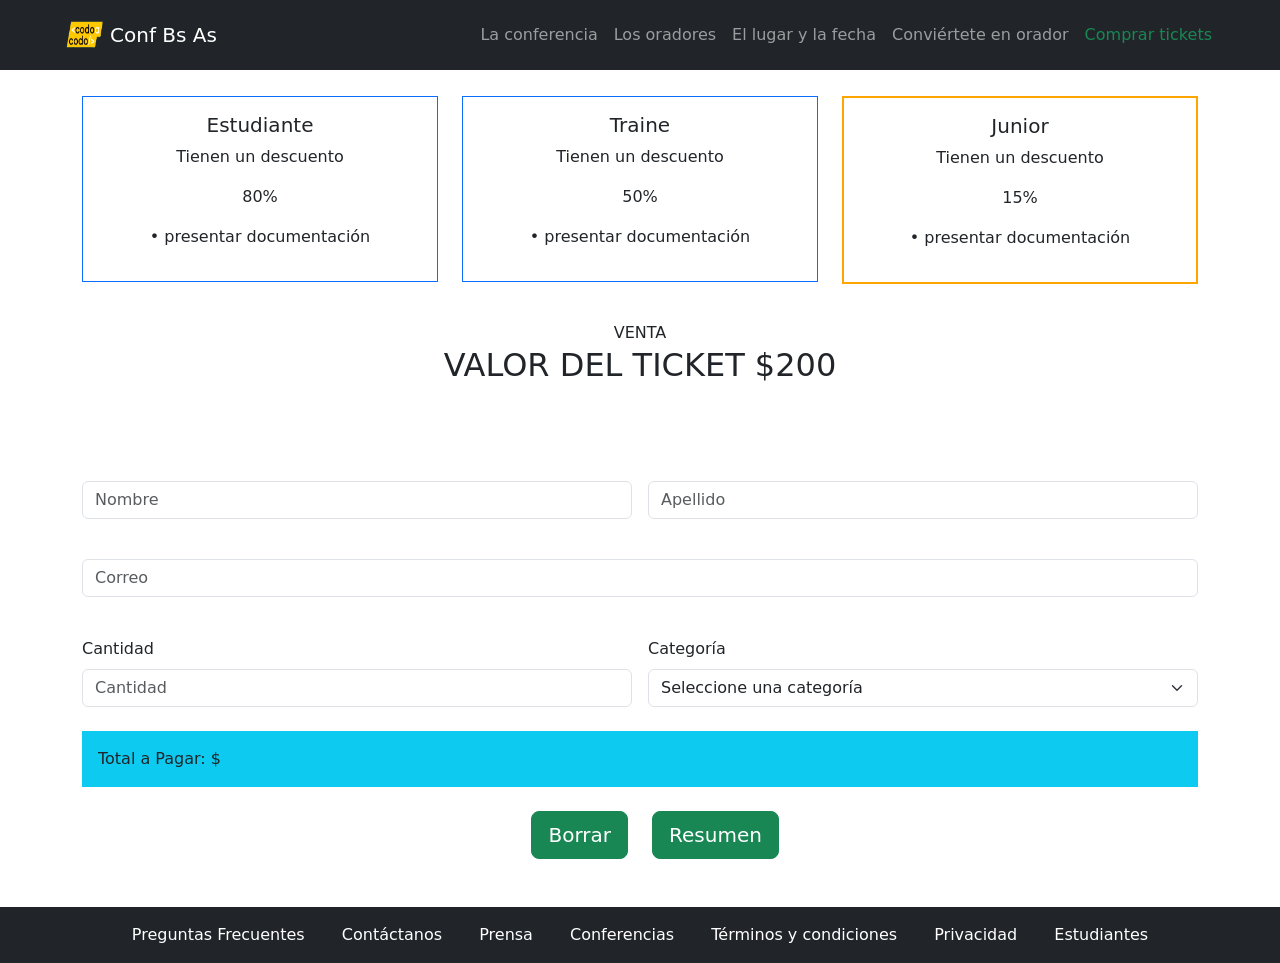
==== compra_ticket.html @ 866379e1 "se agrego restricción para que en campo cantidad solo se puede ingresar número" ====
<!DOCTYPE html>
<html lang="es">

<head>
<!-- codificación de caracteres utilizada en la página web -->
    <meta charset="UTF-8">
<!-- indica al navegador web cómo debe interpretar la página web en términos de compatibilidad con versiones antiguas del navegador Internet Explorer -->
    <meta http-equiv="X-UA-Compatible" content="IE=edge">
<!-- SEO Meta Tags -->
    <meta name="keywords" content="php, curso, codoacodo, codo a codo">
<!-- Autor Meta Tags -->        
		<meta name="author" content="Víctor Alberto Nibeyro">
<!-- Icono de la pestaña tambien si se modifica ver en <a class="navbar-brand" href="#"><img src=... -->         
        <link rel="shortcut icon" type="image/x-icon" href="./images/codoacodo.png"> 
<!-- Vista determinada  necesaria para bootstrap -->
    <meta name="viewport" content="width=device-width, initial-scale=1">
     <link rel="stylesheet" href="./styles/v5.3.0-alpha3/node_modules/bootstrap/dist/css/bootstrap.css">
    <link rel="stylesheet" href="./styles/style.css"> 
    <link rel="stylesheet" href="./styles/animate.css">
<!-- Renovación de cache -->
    <meta http-equiv="Cache-Control" content="no-cache, no-store, must-revalidate">
        <title>Codo a codo - Compra de Tickets</title>
</head>

<body>
<!--Barra de navegación-->
<header class="fixed-top">
    <nav class="navbar sticky-top navbar-expand-lg navbar-dark bg-dark mx-auto px-md-5">
        <div class="container-fluid">
            <a class="navbar-brand d-flex align-items-center" href="#">
                <img class="logo animate__animated animate__flip animate__slow " src="images/codoacodo.png" alt="" width="50" height="44" href="index.html">
                <span class="titulo ml-2" href="index.html">Conf Bs As</span>
            </a>
            <button class="navbar-toggler" type="button" data-bs-toggle="collapse" data-bs-target="#navbarNav" aria-controls="navbarNav" aria-expanded="false" aria-label="Toggle navigation">
                <span class="navbar-toggler-icon"></span>
            </button>
            <div class="collapse navbar-collapse justify-content-end" id="navbarNav">
                <ul class="navbar-nav">
                    <li class="nav-item">
                        <a class="nav-link" href="index.html">La conferencia</a>
                    </li>
                    <li class="nav-item">
                        <a class="nav-link" href="#">Los oradores</a>
                    </li>
                    <li class="nav-item">
                        <a class="nav-link" href="#">El lugar y la fecha</a>
                    </li>
                    <li class="nav-item">
                        <a class="nav-link" href="#">Conviértete en orador</a>
                    </li>
                    <li class="nav-item">
                        <a class="nav-link text-success font-weight-bold font-compra" href="compra_ticket.html">Comprar tickets</a>
                    </li>
                </ul>
            </div>
        </div>
    </nav>
</header >    

<!-- Columnas de descuentos -->      

    <div class="container mt-5 mt-lg-5 pt-5">
        <div class="row">
            <div class="col-md-4 mb-4">
                <div class="bg-white p-3 border border-primary">
                    <div class="text-center">
                        <h5>Estudiante</h5>
                        <p>Tienen un descuento</p>
                        <p>80%</p>
                        <p>• presentar documentación</p>
                    </div>
                </div>
            </div>
            <div class="col-md-4 mb-4">
                <div class="bg-white p-3 border border-primary">
                    <div class="text-center">
                        <h5>Traine</h5>
                        <p>Tienen un descuento</p>
                        <p>50%</p>
                        <p>• presentar documentación</p>
                    </div>
                </div>
            </div>
            <div class="col-md-4 mb-4">
                <div class="bg-white p-3 border-orange">
                    <div class="text-center">
                        <h5>Junior</h5>
                        <p>Tienen un descuento</p>
                        <p>15%</p>
                        <p>• presentar documentación</p>
                    </div>
                </div>
            </div>
        </div>
    </div>   

    <section>
    <h2 class="text-center"><span class="smaller-text">VENTA </span> <br>VALOR DEL TICKET $200</h2>

</section>
             

<!--Formulario -->            
<section class="formulario py-5">
    <div class="container">
        <div class="row justify-content-center">
            <form action="" method="post">
                <div class="row g-3 mt-4">
                    <div class="col-md-6">
                        <input class="form-control" type="text" name="Nombre" id="Nombre" placeholder="Nombre">
                    </div>
                    <div class="col-md-6">
                        <input class="form-control" type="text" name="Apellido" id="Apellido" placeholder="Apellido">
                    </div>
                </div>
                <div class="row g-3 mt-4">
                    <div class="col-md-12">
                        <input class="form-control" type="text" name="Comentario" id="Comentario" placeholder="Correo">
                    </div>
                </div>
                <div class="row g-3 mt-4">
                    <div class="col-md-6">
                        <label for="Cantidad" class="form-label">Cantidad</label>
                        <input class="form-control" type="text" name="Cantidad" id="Cantidad" placeholder="Cantidad" onkeypress="return soloNumeros(event)">
                    </div>
                    <div class="col-md-6">
                        <label for="Categoria" class="form-label">Categoría</label>
                        <select class="form-select" name="Categoria" id="Categoria">
                            <option value="" disabled selected>Seleccione una categoría</option>
                            <option value="Estudiante">Estudiante</option>
                            <option value="Trainee">Trainee</option>
                            <option value="Junior">Junior</option>
                        </select>
                    </div>
                </div>
                <div class="row mt-4">
                    <div class="col-md-12">
                        <div class="bg-info p-3 text-dark" id="totalAPagar" style="background-color: #cfe1f2;">
                            Total a Pagar: $
                        </div>
                    </div>
                </div>
                <div class="row mt-4">
                    <div class="col-md-6 text-md-end">
                        <input class="btn btn-success btn-lg btn-block" type="reset" value="Borrar" onclick="borrarCampos()">
                    </div>
                    <div class="col-md-6 text-md-start mt-3 mt-md-0">
                        <input class="btn btn-success btn-lg btn-block" type="button" value="Resumen" onclick="calcularTotal()">
                    </div>
                </div>
            </form>
        </div>
    </div>
</section>





<!-- Script de calculo de descuentos y demas -->      
<script>
    function soloNumeros(event) {
        var charCode = event.which ? event.which : event.keyCode;
        if (charCode > 31 && (charCode < 48 || charCode > 57)) {
            return false;
        }
        return true;
    }

    function calcularTotal() {
        var cantidad = parseInt(document.getElementById('Cantidad').value);
        var categoria = document.getElementById('Categoria').value;
        
        if (isNaN(cantidad) || cantidad <= 0 || categoria === '') {
            alert('Por favor, ingrese una cantidad válida y seleccione una categoría.');
            return;
        }
        
        var descuento = 0;
        
        if (categoria === 'Estudiante') {
            descuento = 0.8;
        } else if (categoria === 'Trainee') {
            descuento = 0.5;
        } else if (categoria === 'Junior') {
            descuento = 0.15;
        }
        
        var total = cantidad * 200 * descuento; 
        document.getElementById('totalAPagar').innerHTML = 'Total a Pagar: $' + total;
    }
    
    function borrarCampos() {
        document.getElementById('Nombre').value = '';
        document.getElementById('Apellido').value = '';
        document.getElementById('Comentario').value = '';
        document.getElementById('Cantidad').value = '';
        document.getElementById('Categoria').selectedIndex = 0;
        document.getElementById('totalAPagar').innerHTML = 'Total a Pagar: $';
    }

</script>





     

    
<!--Pie de página -->   
<footer class="bg-dark py-3">
    <div class="container">
        <nav class="text-center">
            <ul class="list-inline justify-content-center mb-0">
                <li class="mx-3 text-white d-inline">Preguntas Frecuentes</li>
                <li class="mx-3 text-white d-inline">Contáctanos</li>
                <li class="mx-3 text-white d-inline">Prensa</li>
                <li class="mx-3 text-white d-inline">Conferencias</li>
                <li class="mx-3 text-white d-inline">Términos y condiciones</li>
                <li class="mx-3 text-white d-inline">Privacidad</li>
                <li class="mx-3 text-white d-inline">Estudiantes</li>
            </ul>
        </nav>
    </div>
</footer>


<!-- JavaScript para bootstrap 5.3 -->
        <script src="./styles/v5.3.0-alpha3/node_modules/bootstrap/dist/js/bootstrap.bundle.js"></script>
</body>

</html>
---- styles/style.css ----
main {
    padding-top: 10%;
    padding-bottom: 10%;
    text-align:center;
    background: rgba(0, 0, 0, 0.6);
    background-image: url(images/hawaii.jpg);
    background-size: cover;
    background-position: center;
    background-blend-mode: darken;
    color: white;
}


main h1 {
    margin-left: 60%;
    margin-right: 10%;
    text-align: right;   
}
main p {
    margin-left: 60%;
    margin-right: 10%;
    text-align: justify;
    text-justify: inter-word;
}

.botones {
    margin-left: 60%;
    margin-right: 1%;
    
}

.boton1 {
    text-decoration: none;
    padding: 7px;
    border: 2px solid white;
    border-radius: 4px;
    color: white;

    background-color: transparent;
}

.boton2 {

    background-color: green;
    border: 2px solid green;
    padding: 8px;
    color: white;
    border-radius: 4px;
    
}

.smaller-text {
    font-size: 0.5em;
  }

.border-orange {
    border: 2px solid orange;
  }

  #oradores {
    padding-top: 50px;
  }

  #lugaryfecha {
    padding-top: 70px;
  }
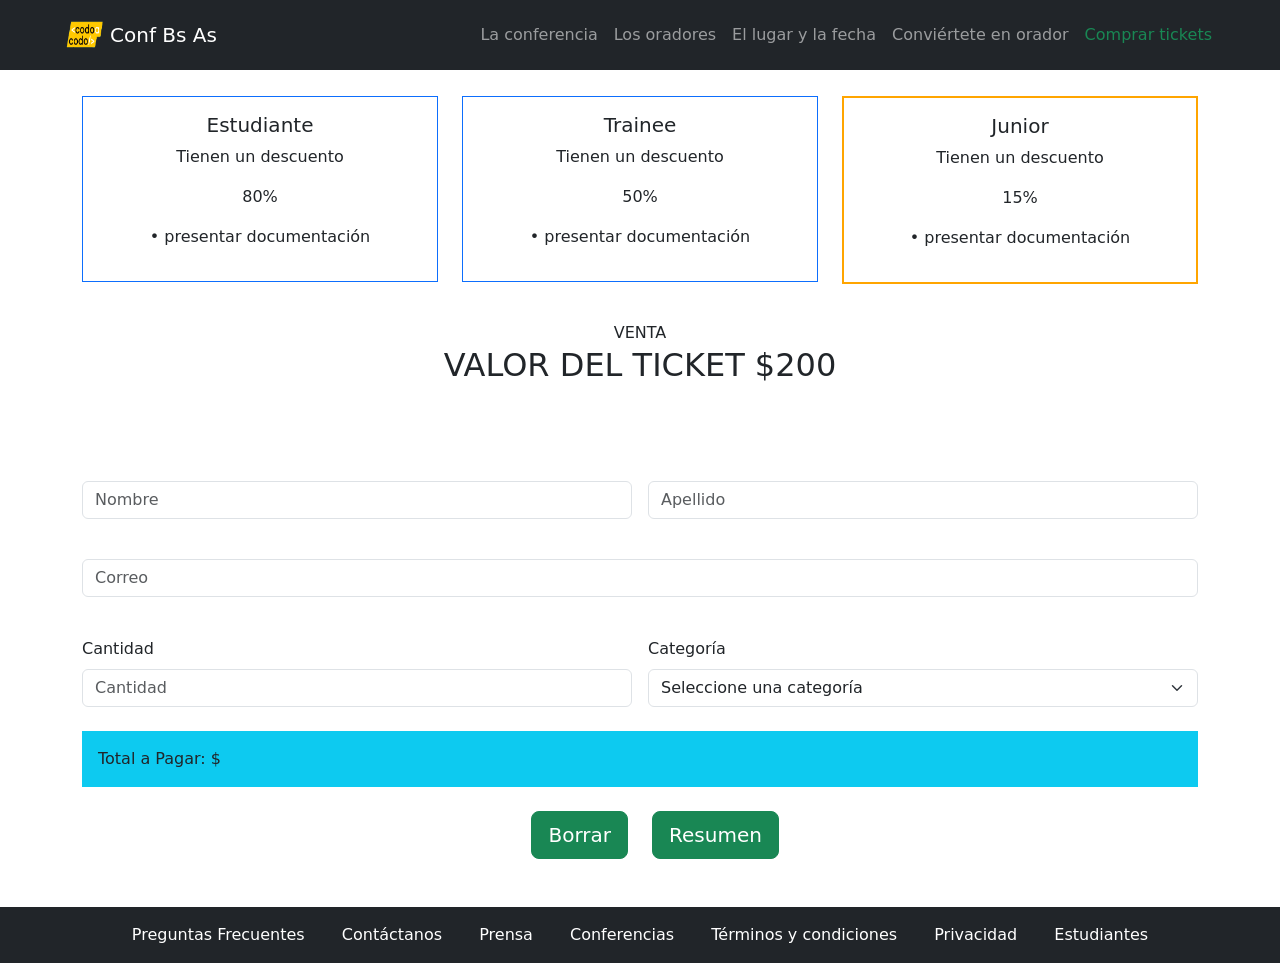
==== commit 19e843f1: "correcion de errores ortográficos" ====
--- a/compra_ticket.html
+++ b/compra_ticket.html
@@ -74,7 +74,7 @@
             <div class="col-md-4 mb-4">
                 <div class="bg-white p-3 border border-primary">
                     <div class="text-center">
-                        <h5>Traine</h5>
+                        <h5>Trainee</h5>
                         <p>Tienen un descuento</p>
                         <p>50%</p>
                         <p>• presentar documentación</p>
@@ -115,7 +115,7 @@
                 </div>
                 <div class="row g-3 mt-4">
                     <div class="col-md-12">
-                        <input class="form-control" type="text" name="Comentario" id="Comentario" placeholder="Correo">
+                        <input class="form-control" type="mail" name="mail" id="mail" placeholder="Correo">
                     </div>
                 </div>
                 <div class="row g-3 mt-4">
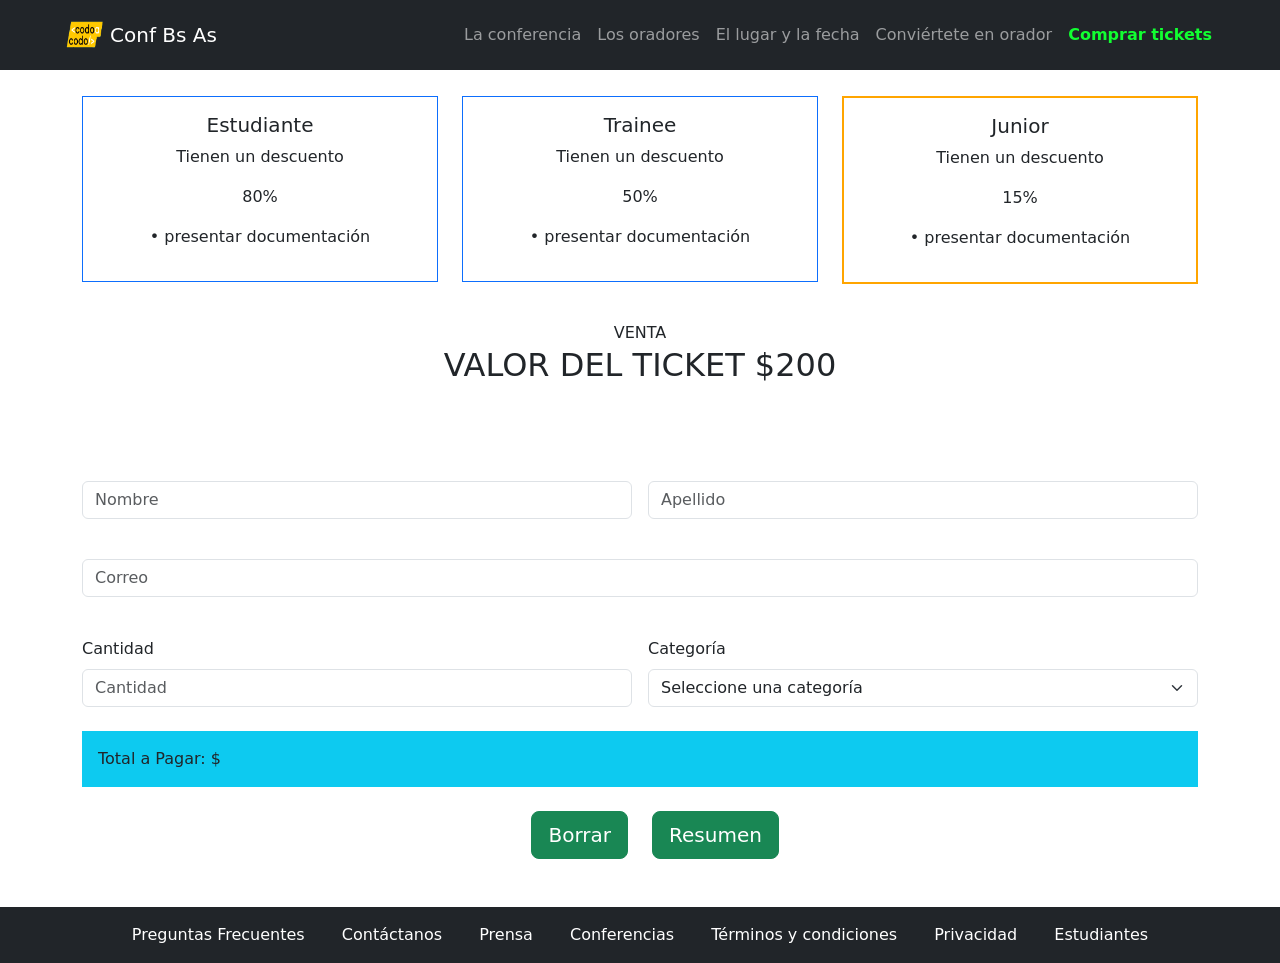
==== commit c5471491: "se agrego script para cambio del color de los elementos del menu segun donde se navega" ====
--- a/compra_ticket.html
+++ b/compra_ticket.html
@@ -40,16 +40,16 @@
                         <a class="nav-link" href="index.html">La conferencia</a>
                     </li>
                     <li class="nav-item">
-                        <a class="nav-link" href="#">Los oradores</a>
-                    </li>
-                    <li class="nav-item">
-                        <a class="nav-link" href="#">El lugar y la fecha</a>
-                    </li>
-                    <li class="nav-item">
-                        <a class="nav-link" href="#">Conviértete en orador</a>
-                    </li>
-                    <li class="nav-item">
-                        <a class="nav-link text-success font-weight-bold font-compra" href="compra_ticket.html">Comprar tickets</a>
+                        <a class="nav-link" href="index.html#oradores">Los oradores</a>
+                    </li>
+                    <li class="nav-item">
+                        <a class="nav-link" href="index.html#lugaryfecha">El lugar y la fecha</a>
+                    </li>
+                    <li class="nav-item">
+                        <a class="nav-link" href="index.html#formulario">Conviértete en orador</a>
+                    </li>
+                    <li class="nav-item">
+                        <a class="nav-link text-success font-weight-bold font-compra" href="compra_ticket.html" id="comprarTickets">Comprar tickets</a>
                     </li>
                 </ul>
             </div>
@@ -121,7 +121,7 @@
                 <div class="row g-3 mt-4">
                     <div class="col-md-6">
                         <label for="Cantidad" class="form-label">Cantidad</label>
-                        <input class="form-control" type="text" name="Cantidad" id="Cantidad" placeholder="Cantidad" onkeypress="return soloNumeros(event)">
+                        <input class="form-control" type="number" name="Cantidad" id="Cantidad" placeholder="Cantidad" onkeypress="return soloNumeros(event)">
                     </div>
                     <div class="col-md-6">
                         <label for="Categoria" class="form-label">Categoría</label>
@@ -191,13 +191,25 @@
     }
     
     function borrarCampos() {
-        document.getElementById('Nombre').value = '';
-        document.getElementById('Apellido').value = '';
-        document.getElementById('Comentario').value = '';
-        document.getElementById('Cantidad').value = '';
-        document.getElementById('Categoria').selectedIndex = 0;
-        document.getElementById('totalAPagar').innerHTML = 'Total a Pagar: $';
-    }
+    document.getElementById('Nombre').value = '';
+    document.getElementById('Apellido').value = '';
+    document.getElementById('mail').value = ''; 
+    document.getElementById('Cantidad').value = '';
+    document.getElementById('Categoria').selectedIndex = 0;
+    document.getElementById('totalAPagar').innerHTML = 'Total a Pagar: $';
+}
+
+// Obtener el elemento del enlace "Comprar tickets"
+var comprarTicketsLink = document.getElementById('comprarTickets');
+
+// Verificar si estamos en la página "Comprar tickets"
+if (window.location.href.includes('compra_ticket.html')) {
+    // Agregar la clase CSS para resaltar el menú
+    comprarTicketsLink.classList.add('active');
+} else {
+    // Quitar la clase CSS si no estamos en la página "Comprar tickets"
+    comprarTicketsLink.classList.remove('active');
+}
 
 </script>
 
--- a/styles/style.css
+++ b/styles/style.css
@@ -64,4 +64,14 @@
 
   #lugaryfecha {
     padding-top: 70px;
-  }+  }
+
+
+  .nav-link.active {
+    color: #11ff31 !important;
+    font-weight: bold;
+}
+
+.nav-link.active1 {
+  color: #fff; /* Cambia el color del texto a blanco */
+}
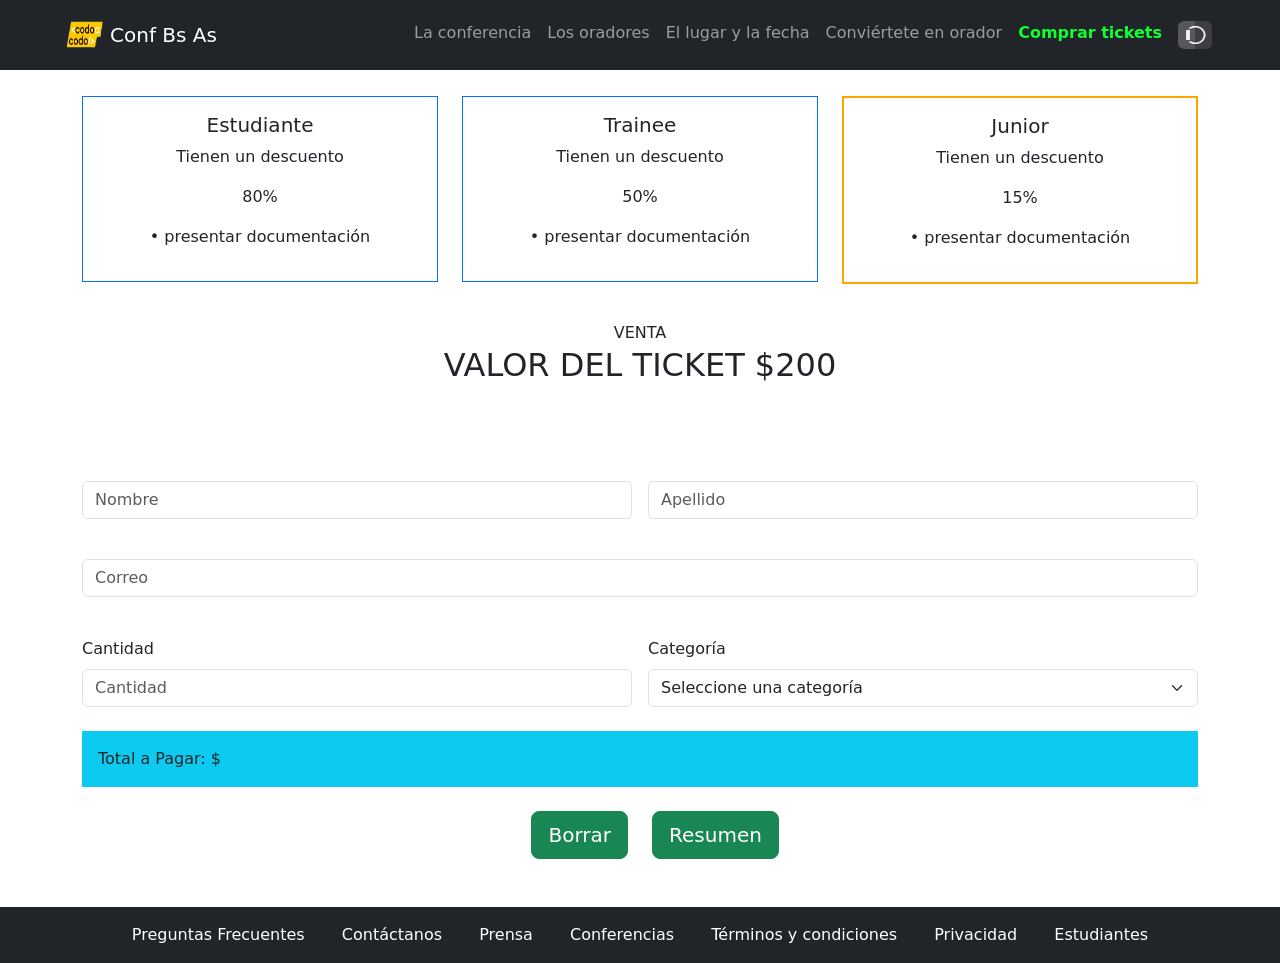
==== commit 35cd2335: "Se agrego modo oscuro" ====
--- a/compra_ticket.html
+++ b/compra_ticket.html
@@ -51,6 +51,9 @@
                     <li class="nav-item">
                         <a class="nav-link text-success font-weight-bold font-compra" href="compra_ticket.html" id="comprarTickets">Comprar tickets</a>
                     </li>
+                    <li class="nav-item">
+                        <img class="nav-link" src="images/osc.png" alt="" width="50" height="44" onclick="toggleDarkMode()">
+                    </li>  
                 </ul>
             </div>
         </div>
@@ -58,7 +61,7 @@
 </header >    
 
 <!-- Columnas de descuentos -->      
-
+<section id="columnas_descuentos">
     <div class="container mt-5 mt-lg-5 pt-5">
         <div class="row">
             <div class="col-md-4 mb-4">
@@ -93,7 +96,7 @@
             </div>
         </div>
     </div>   
-
+</section>
     <section>
     <h2 class="text-center"><span class="smaller-text">VENTA </span> <br>VALOR DEL TICKET $200</h2>
 
@@ -210,6 +213,14 @@
     // Quitar la clase CSS si no estamos en la página "Comprar tickets"
     comprarTicketsLink.classList.remove('active');
 }
+
+function toggleDarkMode() {
+        // Obtener el elemento <body>
+        var body = document.querySelector('body');
+        
+        // Cambiar la clase CSS del elemento <body> para alternar entre los estilos claro y oscuro
+        body.classList.toggle('dark-mode');
+    }
 
 </script>
 
--- a/styles/style.css
+++ b/styles/style.css
@@ -75,3 +75,9 @@
 .nav-link.active1 {
   color: #fff; /* Cambia el color del texto a blanco */
 }
+
+
+body.dark-mode {
+  background-color: #000;
+  color !important: #fff;
+}
